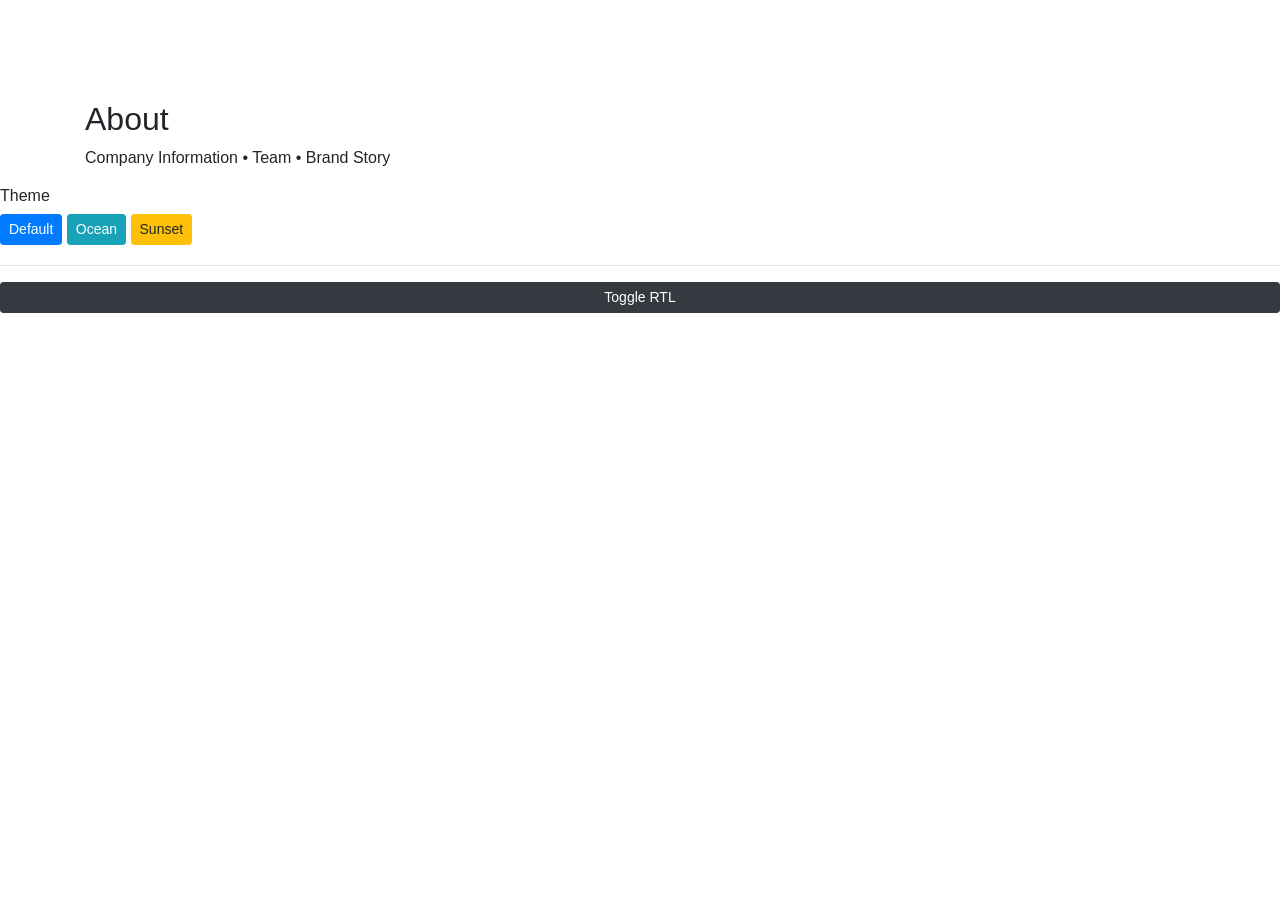
==== about.html @ 1d7922db "Add files via upload" ====
<!DOCTYPE html>
<html>
<head>
<meta charset="UTF-8">
<meta name="viewport" content="width=device-width, initial-scale=1.0">
<title>about</title>

<script>
(function(){
 const s=JSON.parse(localStorage.getItem("saas_settings"))||{};
 if(s.theme)document.documentElement.setAttribute("data-theme",s.theme);
 const d=s.direction===0?"rtl":"ltr";
 document.documentElement.setAttribute("dir",d);
})();
</script>

<link rel="stylesheet" href="https://stackpath.bootstrapcdn.com/bootstrap/4.5.2/css/bootstrap.min.css">
<link rel="stylesheet" href="css/style.css">
</head>

<body>

<nav class="navbar navbar-expand-lg navbar-dark navbar-glass fixed-top">
<div class="container">
<a class="navbar-brand" href="index.html">SaaSPro</a>
</div>
</nav>

<div style="margin-top:100px">
<div class='container'><div class='card-premium'><h2>About</h2><p>Company Information • Team • Brand Story</p></div></div>
</div>

<div class="settings-panel">
<h6>Theme</h6>
<button data-theme="default" class="btn btn-sm btn-primary mb-1">Default</button>
<button data-theme="ocean" class="btn btn-sm btn-info mb-1">Ocean</button>
<button data-theme="sunset" class="btn btn-sm btn-warning mb-1">Sunset</button>
<hr>
<button id="directionSwitch" class="btn btn-dark btn-sm btn-block">Toggle RTL</button>
</div>

<script src="https://code.jquery.com/jquery-3.5.1.slim.min.js"></script>
<script src="https://cdn.jsdelivr.net/npm/bootstrap@4.5.2/dist/js/bootstrap.bundle.min.js"></script>
<script src="js/settings.js"></script>

</body>
</html>
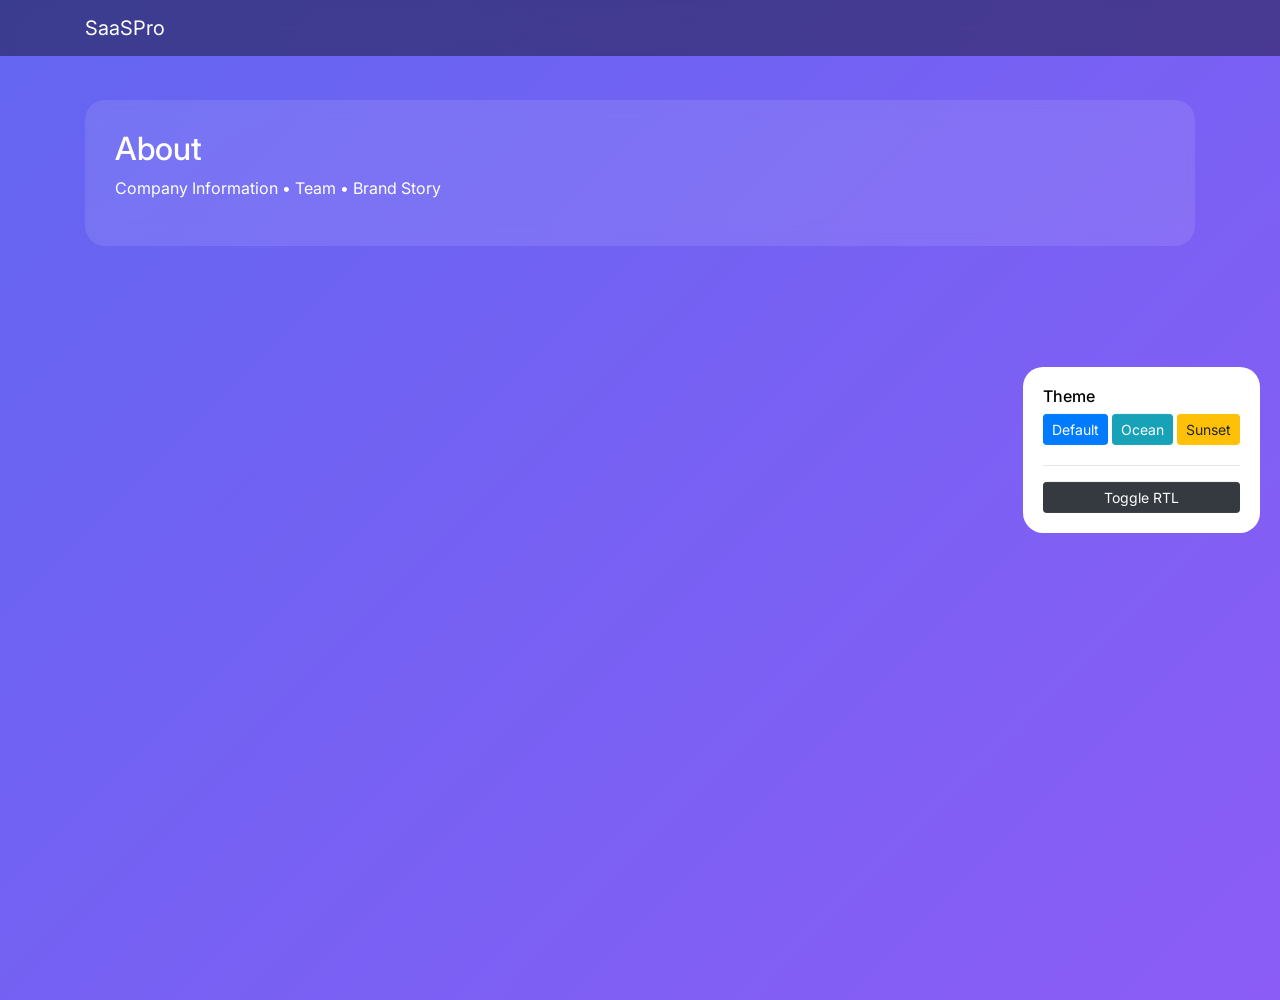
==== commit 3b04ed41: "Update stylesheet and script links in about.html" ====
--- a/about.html
+++ b/about.html
@@ -15,7 +15,7 @@
 </script>
 
 <link rel="stylesheet" href="https://stackpath.bootstrapcdn.com/bootstrap/4.5.2/css/bootstrap.min.css">
-<link rel="stylesheet" href="css/style.css">
+<link rel="stylesheet" href="style.css">
 </head>
 
 <body>
@@ -41,7 +41,7 @@
 
 <script src="https://code.jquery.com/jquery-3.5.1.slim.min.js"></script>
 <script src="https://cdn.jsdelivr.net/npm/bootstrap@4.5.2/dist/js/bootstrap.bundle.min.js"></script>
-<script src="js/settings.js"></script>
+<script src="settings.js"></script>
 
 </body>
 </html>
--- a/style.css
+++ b/style.css
@@ -0,0 +1,49 @@
+
+@import url('https://fonts.googleapis.com/css2?family=Inter:wght@300;400;600;700&display=swap');
+
+:root {
+    --primary:#6366f1;
+    --secondary:#8b5cf6;
+    --text:#ffffff;
+}
+
+[data-theme="ocean"] { --primary:#0ea5e9; --secondary:#06b6d4; }
+[data-theme="sunset"] { --primary:#f97316; --secondary:#ef4444; }
+
+body{
+    margin:0;
+    font-family:'Inter',sans-serif;
+    background:linear-gradient(135deg,var(--primary),var(--secondary));
+    color:var(--text);
+    min-height:100vh;
+    transition:background .5s ease;
+}
+
+.navbar-glass{
+    backdrop-filter:blur(20px);
+    background:rgba(0,0,0,0.4);
+}
+
+.hero{
+    padding:120px 20px;
+    text-align:center;
+}
+
+.card-premium{
+    background:rgba(255,255,255,0.1);
+    backdrop-filter:blur(10px);
+    border-radius:20px;
+    padding:30px;
+    margin:20px 0;
+}
+
+.settings-panel{
+    position:fixed;
+    top:50%;
+    right:20px;
+    transform:translateY(-50%);
+    background:#ffffff;
+    color:#000;
+    padding:20px;
+    border-radius:20px;
+}
